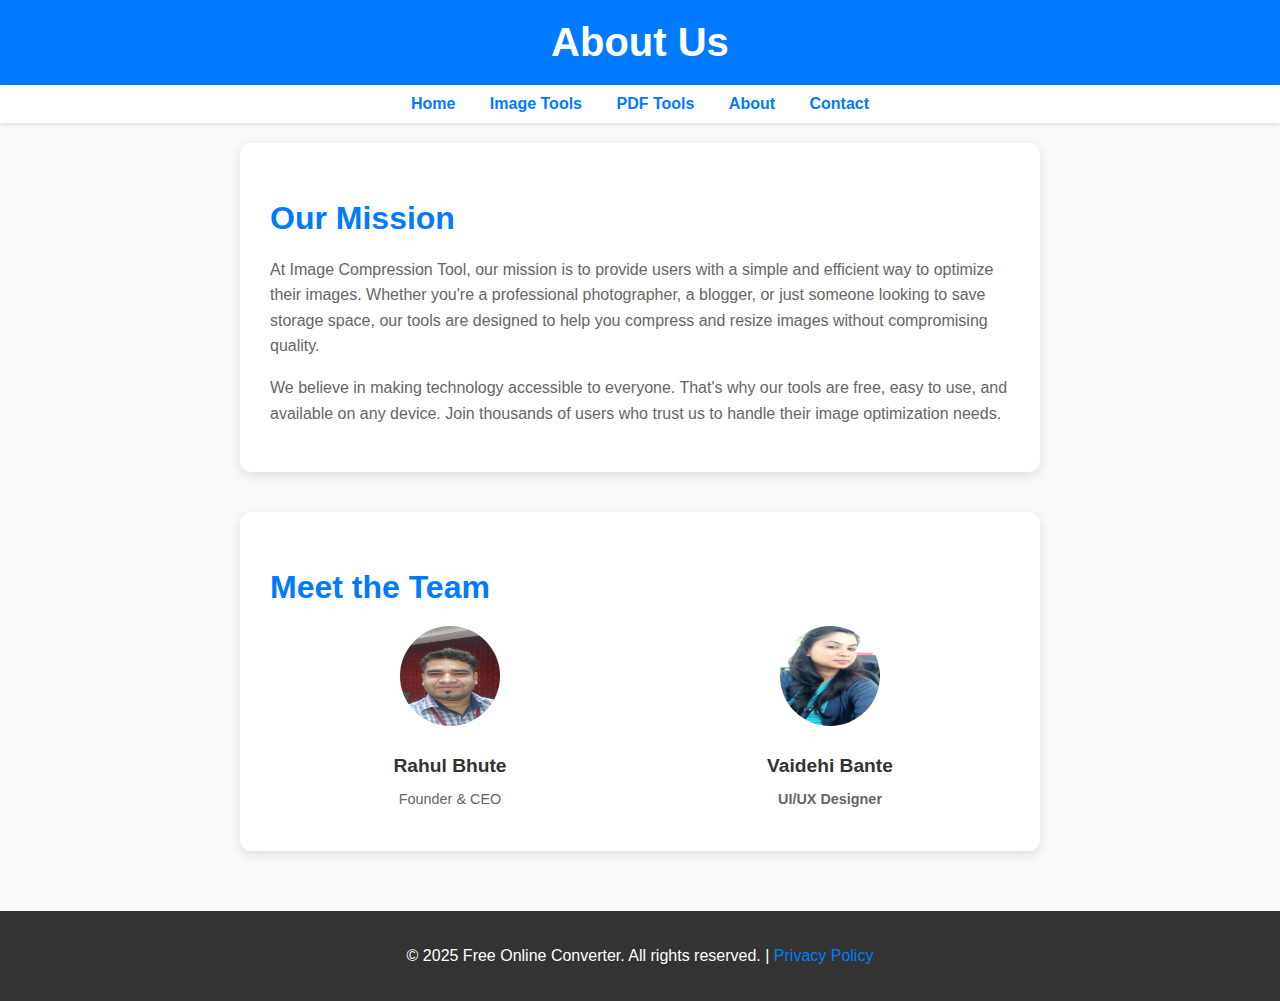
==== about.html @ 7b538f94 "Update about.html" ====
<!DOCTYPE html>
<html lang="en">
<head>
    <meta charset="UTF-8">
    <meta name="viewport" content="width=device-width, initial-scale=1.0">
    <meta name="description" content="Learn more about our image compression tool and the team behind it. We help you optimize images effortlessly.">
    <meta name="keywords" content="about image compression tool, image optimizer, about us">
    <meta name="author" content="Rahul Bhute">
    <title>About Us - Free Online Converter</title>
    <style>
        /* General Styles */
        body {
            font-family: 'Segoe UI', Tahoma, Geneva, Verdana, sans-serif;
            margin: 0;
            padding: 0;
            background-color: #f9f9f9;
            color: #333;
        }

        a {
            text-decoration: none;
            color: inherit;
        }

        /* Header */
        header {
            background-color: #007bff;
            color: #fff;
            padding: 20px;
            text-align: center;
            box-shadow: 0 4px 6px rgba(0, 0, 0, 0.1);
        }

        header h1 {
            margin: 0;
            font-size: 2.5rem;
        }

        /* Navigation */
        nav {
            background-color: #fff;
            padding: 10px;
            box-shadow: 0 2px 4px rgba(0, 0, 0, 0.1);
            text-align: center;
        }

        nav a {
            margin: 0 15px;
            font-size: 1rem;
            color: #007bff;
            font-weight: bold;
        }

        nav a:hover {
            color: #0056b3;
        }

        /* Main Content */
        main {
            padding: 20px;
            max-width: 800px;
            margin: 0 auto;
        }

        /* About Section */
        .about-section {
            background-color: #fff;
            padding: 30px;
            border-radius: 12px;
            box-shadow: 0 4px 12px rgba(0, 0, 0, 0.1);
            margin-bottom: 40px;
        }

        .about-section h2 {
            color: #007bff;
            font-size: 2rem;
            margin-bottom: 20px;
        }

        .about-section p {
            font-size: 1rem;
            line-height: 1.6;
            color: #666;
        }

        /* Team Section */
        .team-section {
            background-color: #fff;
            padding: 30px;
            border-radius: 12px;
            box-shadow: 0 4px 12px rgba(0, 0, 0, 0.1);
        }

        .team-section h2 {
            color: #007bff;
            font-size: 2rem;
            margin-bottom: 20px;
        }

        .team-grid {
            display: grid;
            grid-template-columns: repeat(auto-fit, minmax(200px, 1fr));
            gap: 20px;
        }

        .team-member {
            text-align: center;
        }

        .team-member img {
            width: 100px;
            height: 100px;
            border-radius: 50%;
            margin-bottom: 15px;
        }

        .team-member h3 {
            margin: 10px 0;
            font-size: 1.2rem;
            color: #333;
        }

        .team-member p {
            font-size: 0.9rem;
            color: #666;
        }

        /* Footer */
        footer {
            background-color: #333;
            color: #fff;
            text-align: center;
            padding: 20px;
            margin-top: 40px;
        }

        footer a {
            color: #007bff;
        }

        footer a:hover {
            text-decoration: underline;
        }

        /* Responsive Design */
        @media (max-width: 768px) {
            header h1 {
                font-size: 2rem;
            }

            .team-grid {
                grid-template-columns: repeat(auto-fit, minmax(150px, 1fr));
            }
        }

        @media (max-width: 480px) {
            nav a {
                display: block;
                margin: 10px 0;
            }

            .about-section, .team-section {
                padding: 20px;
            }
        }
    </style>
</head>
<body>
    <header>
        <h1>About Us</h1>
    </header>

    <nav>
        <a href="/FileConverterTool">Home</a>
        <a href="#">Image Tools</a>
        <a href="#">PDF Tools</a>
        <a href="/FileConverterTool/about.html">About</a>
        <a href="/FileConverterTool/contact.html">Contact</a>
    </nav>

    <main>
        <!-- About Section -->
        <section class="about-section">
            <h2>Our Mission</h2>
            <p>
                At Image Compression Tool, our mission is to provide users with a simple and efficient way to optimize their images. Whether you're a professional photographer, a blogger, or just someone looking to save storage space, our tools are designed to help you compress and resize images without compromising quality.
            </p>
            <p>
                We believe in making technology accessible to everyone. That's why our tools are free, easy to use, and available on any device. Join thousands of users who trust us to handle their image optimization needs.
            </p>
        </section>

        <!-- Team Section -->
        <section class="team-section">
            <h2>Meet the Team</h2>
            <div class="team-grid">
                <div class="team-member">
                    <img src="images/team-member1.jpg" alt="Rahul Bhute">
                    <h3>Rahul Bhute</h3>
                    <p>Founder & CEO</p>
                </div>
                <!--<div class="team-member">
                    <img src="images/team-member2.jpg" alt="Jane Smith">
                    <h3>Jane Smith</h3>
                    <p>Lead Developer</p>
                </div>-->
                <div class="team-member">
                    <img src="images/team-member3.jpg" alt="Vaidehi Bante">
                    <h3>Vaidehi Bante</p>
                    <p>UI/UX Designer</p>
                </div>
            </div>
        </section>
    </main>

    <footer>
        <p>&copy; 2025 Free Online Converter. All rights reserved. | <a href="#">Privacy Policy</a></p>
    </footer>
</body>
</html>
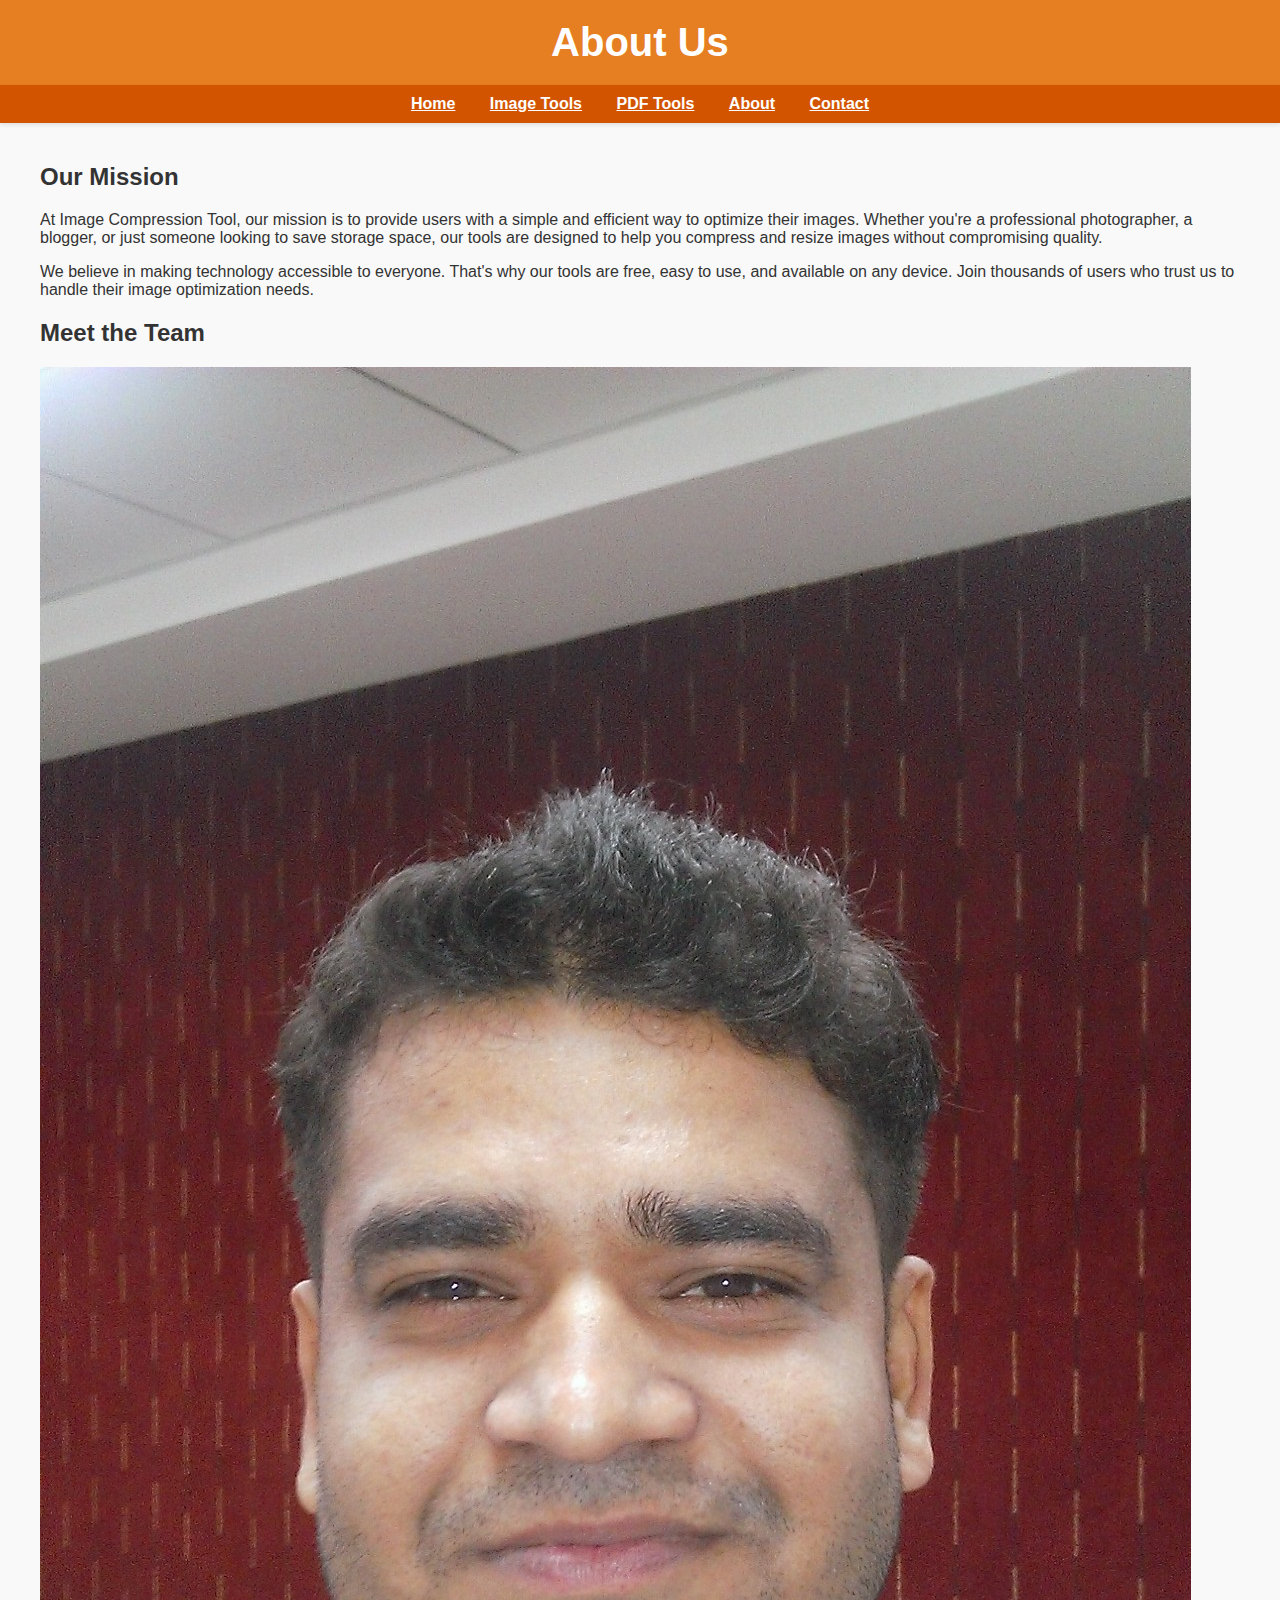
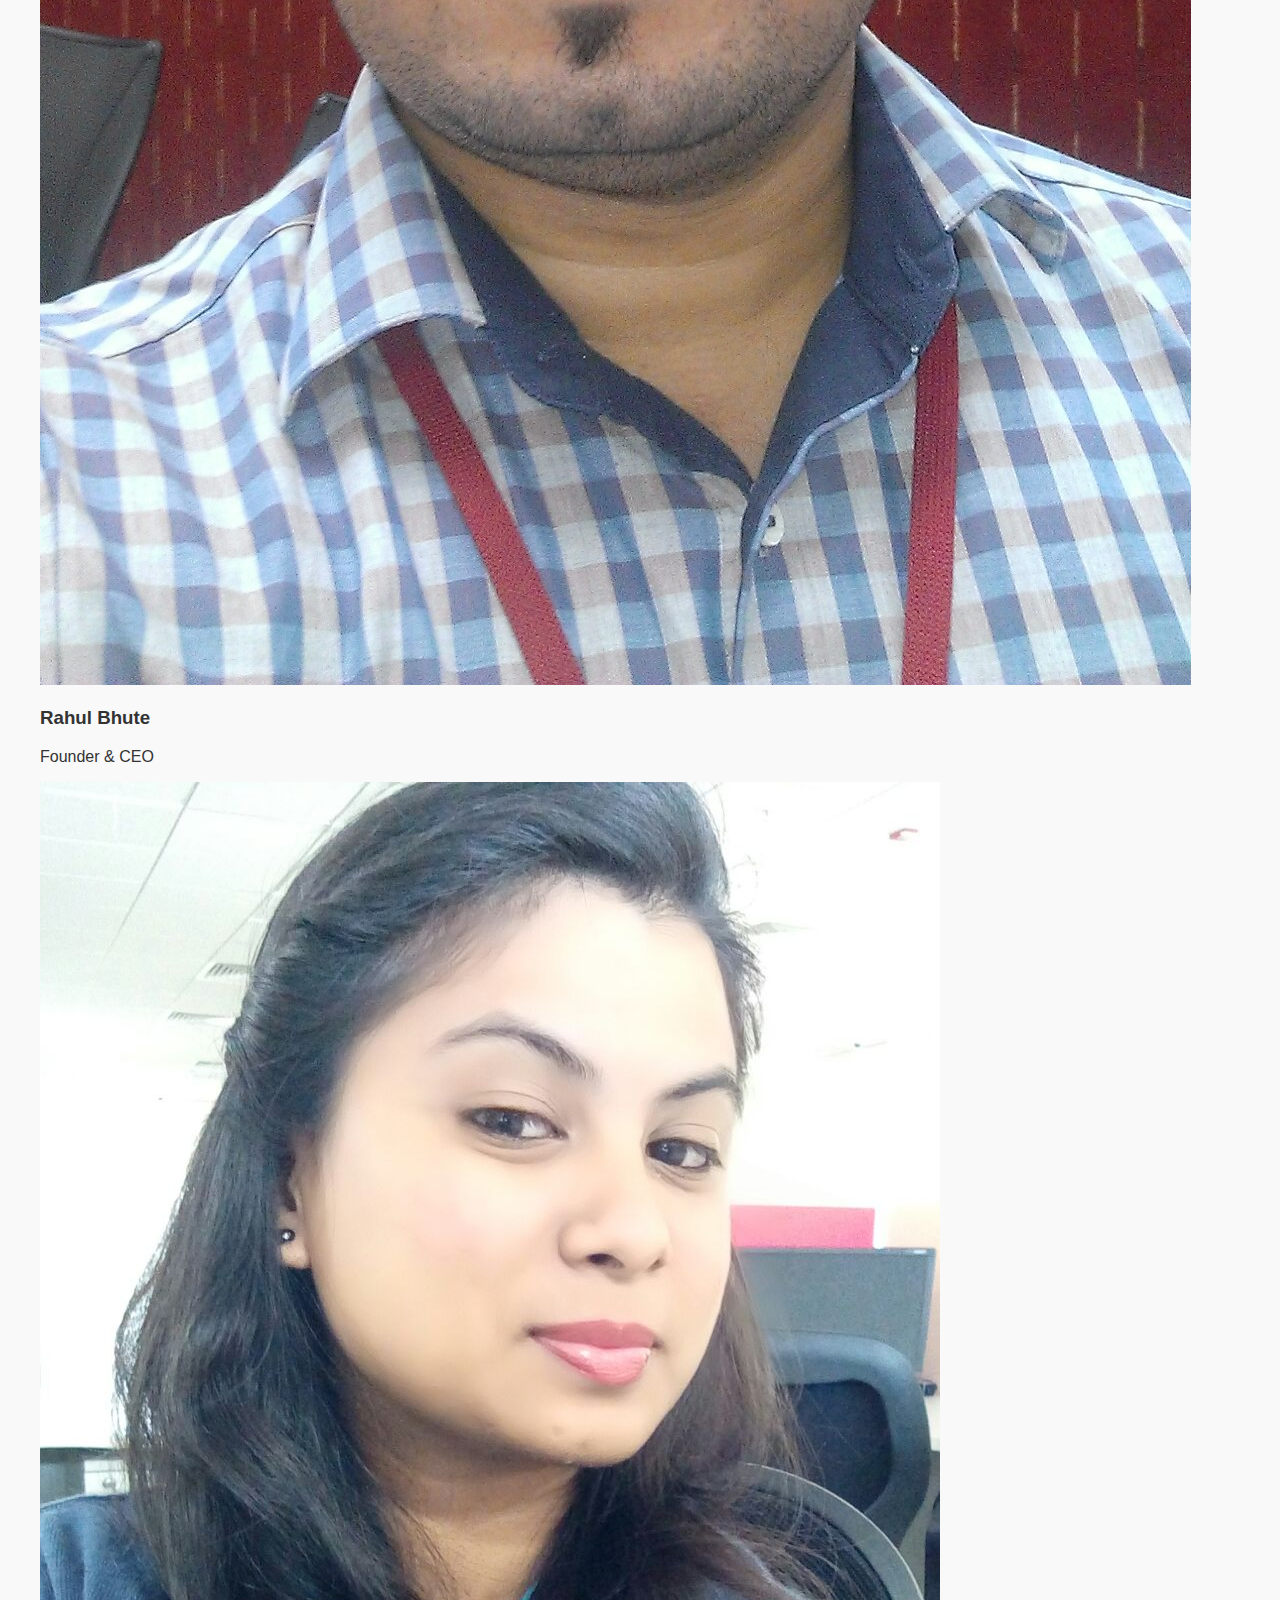
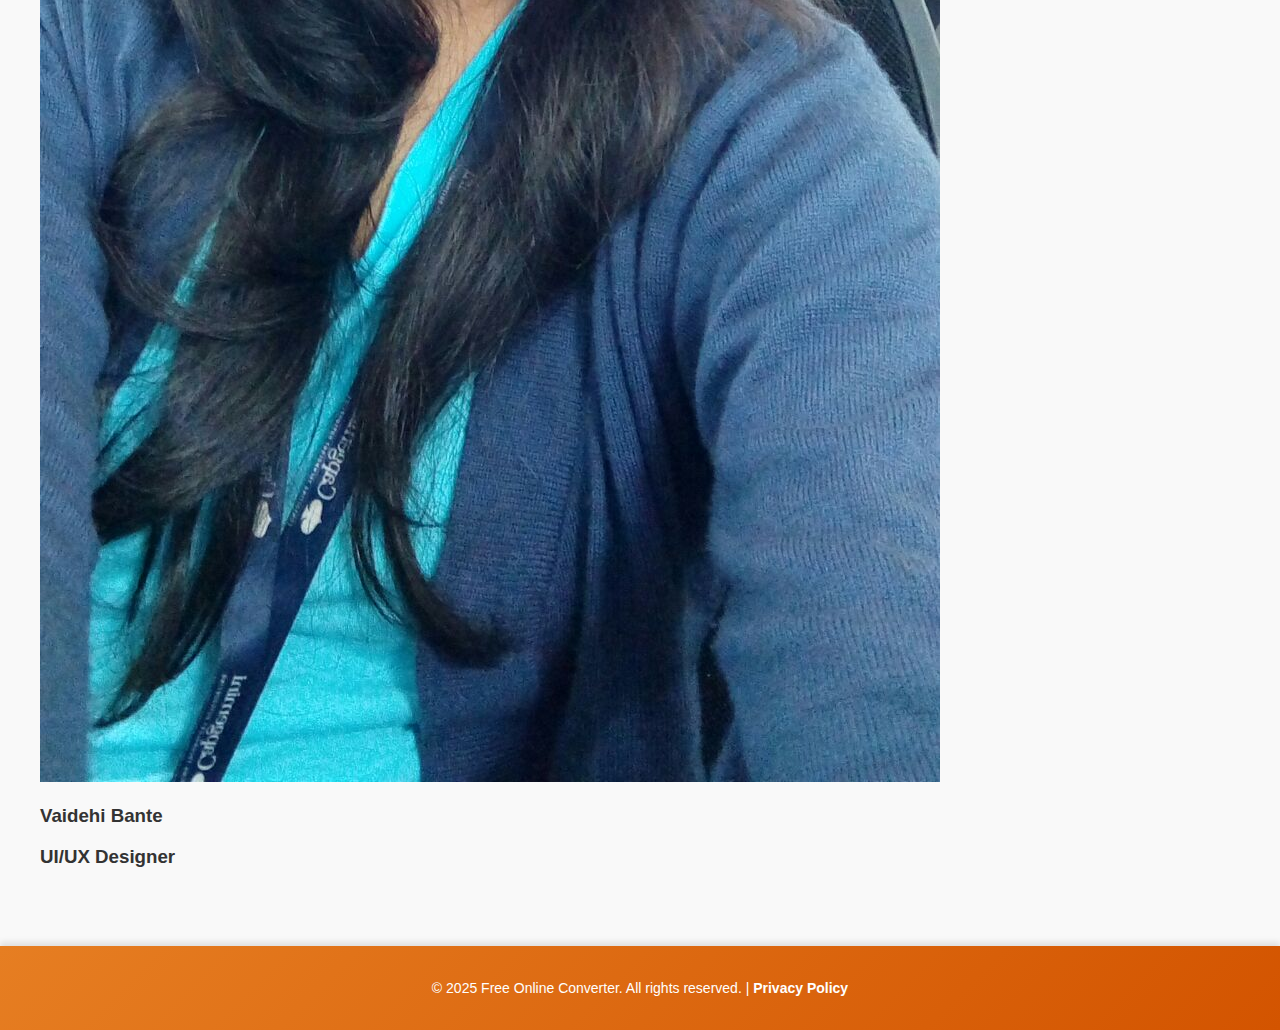
==== commit 4065190c: "Update about.html" ====
--- a/about.html
+++ b/about.html
@@ -7,163 +7,7 @@
     <meta name="keywords" content="about image compression tool, image optimizer, about us">
     <meta name="author" content="Rahul Bhute">
     <title>About Us - Free Online Converter</title>
-    <style>
-        /* General Styles */
-        body {
-            font-family: 'Segoe UI', Tahoma, Geneva, Verdana, sans-serif;
-            margin: 0;
-            padding: 0;
-            background-color: #f9f9f9;
-            color: #333;
-        }
-
-        a {
-            text-decoration: none;
-            color: inherit;
-        }
-
-        /* Header */
-        header {
-            background-color: #007bff;
-            color: #fff;
-            padding: 20px;
-            text-align: center;
-            box-shadow: 0 4px 6px rgba(0, 0, 0, 0.1);
-        }
-
-        header h1 {
-            margin: 0;
-            font-size: 2.5rem;
-        }
-
-        /* Navigation */
-        nav {
-            background-color: #fff;
-            padding: 10px;
-            box-shadow: 0 2px 4px rgba(0, 0, 0, 0.1);
-            text-align: center;
-        }
-
-        nav a {
-            margin: 0 15px;
-            font-size: 1rem;
-            color: #007bff;
-            font-weight: bold;
-        }
-
-        nav a:hover {
-            color: #0056b3;
-        }
-
-        /* Main Content */
-        main {
-            padding: 20px;
-            max-width: 800px;
-            margin: 0 auto;
-        }
-
-        /* About Section */
-        .about-section {
-            background-color: #fff;
-            padding: 30px;
-            border-radius: 12px;
-            box-shadow: 0 4px 12px rgba(0, 0, 0, 0.1);
-            margin-bottom: 40px;
-        }
-
-        .about-section h2 {
-            color: #007bff;
-            font-size: 2rem;
-            margin-bottom: 20px;
-        }
-
-        .about-section p {
-            font-size: 1rem;
-            line-height: 1.6;
-            color: #666;
-        }
-
-        /* Team Section */
-        .team-section {
-            background-color: #fff;
-            padding: 30px;
-            border-radius: 12px;
-            box-shadow: 0 4px 12px rgba(0, 0, 0, 0.1);
-        }
-
-        .team-section h2 {
-            color: #007bff;
-            font-size: 2rem;
-            margin-bottom: 20px;
-        }
-
-        .team-grid {
-            display: grid;
-            grid-template-columns: repeat(auto-fit, minmax(200px, 1fr));
-            gap: 20px;
-        }
-
-        .team-member {
-            text-align: center;
-        }
-
-        .team-member img {
-            width: 100px;
-            height: 100px;
-            border-radius: 50%;
-            margin-bottom: 15px;
-        }
-
-        .team-member h3 {
-            margin: 10px 0;
-            font-size: 1.2rem;
-            color: #333;
-        }
-
-        .team-member p {
-            font-size: 0.9rem;
-            color: #666;
-        }
-
-        /* Footer */
-        footer {
-            background-color: #333;
-            color: #fff;
-            text-align: center;
-            padding: 20px;
-            margin-top: 40px;
-        }
-
-        footer a {
-            color: #007bff;
-        }
-
-        footer a:hover {
-            text-decoration: underline;
-        }
-
-        /* Responsive Design */
-        @media (max-width: 768px) {
-            header h1 {
-                font-size: 2rem;
-            }
-
-            .team-grid {
-                grid-template-columns: repeat(auto-fit, minmax(150px, 1fr));
-            }
-        }
-
-        @media (max-width: 480px) {
-            nav a {
-                display: block;
-                margin: 10px 0;
-            }
-
-            .about-section, .team-section {
-                padding: 20px;
-            }
-        }
-    </style>
+    <link rel="stylesheet" href="styles.css">
 </head>
 <body>
     <header>
@@ -171,9 +15,9 @@
     </header>
 
     <nav>
-        <a href="/FileConverterTool">Home</a>
-        <a href="#">Image Tools</a>
-        <a href="#">PDF Tools</a>
+        <a href="/FileConverterTool/#">Home</a>
+        <a href="/FileConverterTool/image-tool.html">Image Tools</a>
+        <a href="/FileConverterTool/pdf-tool.html">PDF Tools</a>
         <a href="/FileConverterTool/about.html">About</a>
         <a href="/FileConverterTool/contact.html">Contact</a>
     </nav>
--- a/styles.css
+++ b/styles.css
@@ -0,0 +1,247 @@
+/* General Styles */
+body {
+    font-family: 'Segoe UI', Tahoma, Geneva, Verdana, sans-serif;
+    margin: 0;
+    padding: 0;
+    background-color: #f9f9f9;
+    color: #333;
+}
+
+/* Header */
+header {
+    background-color: #e67e22; /* Warm orange */
+    color: #fff;
+    padding: 20px;
+    text-align: center;
+    box-shadow: 0 4px 6px rgba(0, 0, 0, 0.1);
+}
+
+header h1 {
+    margin: 0;
+    font-size: 2.5rem;
+}
+
+/* Navigation */
+nav {
+    background-color: #d35400; /* Darker orange */
+    padding: 10px;
+    box-shadow: 0 2px 4px rgba(0, 0, 0, 0.1);
+    text-align: center;
+}
+
+nav a {
+    margin: 0 15px;
+    font-size: 1rem;
+    color: #fff;
+    font-weight: bold;
+}
+
+nav a:hover {
+    color: #f1c40f; /* Bright yellow for hover effect */
+}
+
+/* Main Content */
+main {
+    padding: 20px;
+    max-width: 1200px;
+    margin: 0 auto;
+}
+
+/* Compression Tool Section */
+#compression-tool {
+    background-color: #fff;
+    padding: 30px;
+    border-radius: 12px;
+    box-shadow: 0 4px 12px rgba(0, 0, 0, 0.1);
+    text-align: center;
+}
+
+#compression-tool input, #compression-tool button {
+    margin: 15px 0;
+    padding: 12px;
+    width: 100%;
+    max-width: 400px;
+    border: 1px solid #ddd;
+    border-radius: 8px;
+    font-size: 16px;
+    transition: all 0.3s ease;
+}
+
+#compression-tool input[type="range"] {
+    padding: 0;
+    border: none;
+}
+
+#compression-tool input:focus, #compression-tool select:focus {
+    border-color: #e67e22; /* Warm orange for focus */
+    outline: none;
+    box-shadow: 0 0 8px rgba(230, 126, 34, 0.3);
+}
+
+#compression-tool button {
+    background-color: #e67e22; /* Warm orange */
+    color: #fff;
+    border: none;
+    cursor: pointer;
+    font-weight: bold;
+}
+
+#compression-tool button:hover {
+    background-color: #d35400; /* Darker orange for hover */
+    transform: translateY(-2px);
+}
+
+#output {
+    margin-top: 20px;
+}
+
+#output a {
+    color: #e67e22; /* Warm orange */
+    text-decoration: none;
+    font-weight: bold;
+}
+
+#output a:hover {
+    text-decoration: underline;
+}
+
+/* Slider Styling */
+.slider-container {
+    margin: 20px 0;
+}
+
+.slider-container label {
+    display: block;
+    margin-bottom: 10px;
+    font-weight: bold;
+}
+
+.slider-container input[type="range"] {
+    width: 100%;
+    max-width: 400px;
+    cursor: pointer;
+}
+
+.slider-container .slider-value {
+    display: inline-block;
+    margin-left: 10px;
+    font-weight: bold;
+    color: #e67e22; /* Warm orange */
+}
+
+/* Ad Sections */
+#ad-top, #ad-bottom {
+    margin: 20px 0;
+    text-align: center;
+}
+
+/* Footer */
+footer {
+    background: linear-gradient(135deg, #e67e22, #d35400); /* Gradient orange */
+    color: #fff;
+    text-align: center;
+    padding: 20px;
+    margin-top: 40px;
+    font-size: 14px;
+    box-shadow: 0 -4px 6px rgba(0, 0, 0, 0.1);
+}
+
+footer a {
+    color: #fff;
+    text-decoration: none;
+    font-weight: bold;
+}
+
+footer a:hover {
+    text-decoration: underline;
+    color: #f1c40f; /* Bright yellow for hover effect */
+}
+
+/* Responsive Design */
+@media (max-width: 600px) {
+    header h1 {
+        font-size: 24px;
+    }
+
+    #compression-tool {
+        padding: 20px;
+    }
+
+    #compression-tool input, #compression-tool button {
+        font-size: 14px;
+    }
+}
+/* Responsive Design */
+@media (max-width: 768px) {
+	header h1 {
+		font-size: 2rem;
+	}
+
+	.tool-grid {
+		grid-template-columns: repeat(auto-fit, minmax(200px, 1fr));
+	}
+}
+
+@media (max-width: 480px) {
+	nav a {
+		display: block;
+		margin: 10px 0;
+	}
+
+	.tool-card {
+		padding: 15px;
+	}
+
+	.tool-card h3 {
+		font-size: 1.1rem;
+	}
+}
+/* Tool Categories */
+.tool-category {
+    margin-bottom: 40px;
+}
+
+.tool-category h2 {
+    color: #e67e22;
+    font-size: 2rem;
+    margin-bottom: 20px;
+    text-align: center;
+}
+
+.tool-grid {
+    display: grid;
+    grid-template-columns: repeat(auto-fit, minmax(250px, 1fr));
+    gap: 20px;
+}
+
+.tool-card {
+    background-color: #fff;
+    padding: 20px;
+    border-radius: 12px;
+    box-shadow: 0 4px 12px rgba(0, 0, 0, 0.1);
+    text-align: center;
+    transition: transform 0.3s ease, box-shadow 0.3s ease;
+}
+
+.tool-card:hover {
+    transform: translateY(-5px);
+    box-shadow: 0 6px 16px rgba(0, 0, 0, 0.15);
+    background-color: #f1c40f; /* Light blue background on hover */
+}
+
+.tool-card img {
+    width: 60px;
+    height: 60px;
+    margin-bottom: 15px;
+}
+
+.tool-card h3 {
+    margin: 10px 0;
+    font-size: 1.3rem;
+    color: #333;
+}
+
+.tool-card p {
+    font-size: 0.9rem;
+    color: #666;
+}
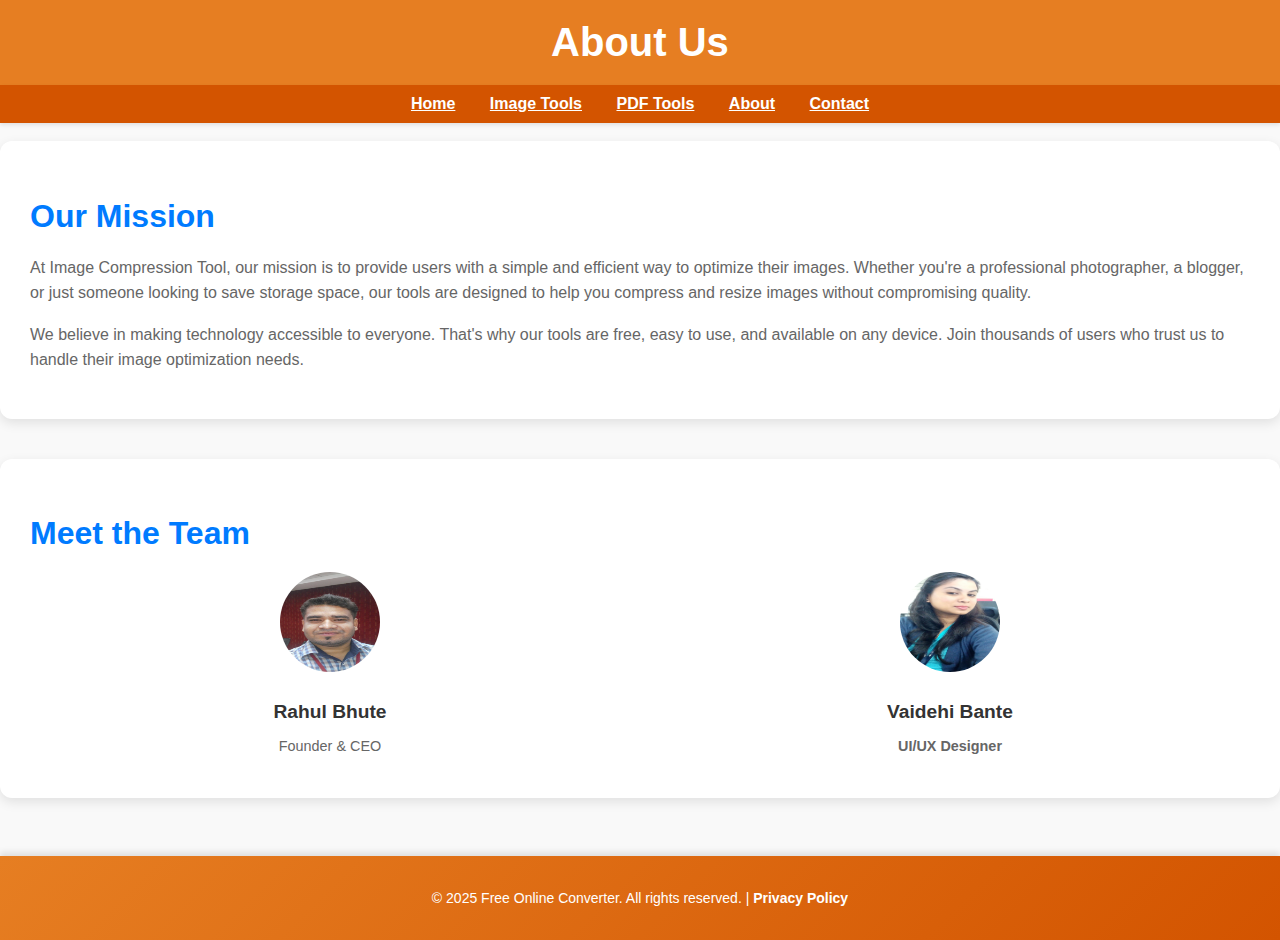
==== commit c15e9f65: "Update about.html" ====
--- a/about.html
+++ b/about.html
@@ -22,7 +22,7 @@
         <a href="/FileConverterTool/contact.html">Contact</a>
     </nav>
 
-    <main>
+    <maingenral>
         <!-- About Section -->
         <section class="about-section">
             <h2>Our Mission</h2>
@@ -55,7 +55,7 @@
                 </div>
             </div>
         </section>
-    </main>
+    </maingenral>
 
     <footer>
         <p>&copy; 2025 Free Online Converter. All rights reserved. | <a href="#">Privacy Policy</a></p>
--- a/styles.css
+++ b/styles.css
@@ -245,3 +245,70 @@
     font-size: 0.9rem;
     color: #666;
 }
+/* About Section */
+maingenral {
+    padding: 20px;
+    max-width: 800px;
+    margin: 0 auto;
+}
+.about-section {
+    background-color: #fff;
+    padding: 30px;
+    border-radius: 12px;
+    box-shadow: 0 4px 12px rgba(0, 0, 0, 0.1);
+    margin-bottom: 40px;
+}
+
+.about-section h2 {
+    color: #007bff;
+    font-size: 2rem;
+    margin-bottom: 20px;
+}
+
+.about-section p {
+    font-size: 1rem;
+    line-height: 1.6;
+    color: #666;
+}
+
+/* Team Section */
+.team-section {
+    background-color: #fff;
+    padding: 30px;
+    border-radius: 12px;
+    box-shadow: 0 4px 12px rgba(0, 0, 0, 0.1);
+}
+
+.team-section h2 {
+    color: #007bff;
+    font-size: 2rem;
+    margin-bottom: 20px;
+}
+
+.team-grid {
+    display: grid;
+    grid-template-columns: repeat(auto-fit, minmax(200px, 1fr));
+    gap: 20px;
+}
+
+.team-member {
+    text-align: center;
+}
+
+.team-member img {
+    width: 100px;
+    height: 100px;
+    border-radius: 50%;
+    margin-bottom: 15px;
+}
+
+.team-member h3 {
+    margin: 10px 0;
+    font-size: 1.2rem;
+    color: #333;
+}
+
+.team-member p {
+    font-size: 0.9rem;
+    color: #666;
+}
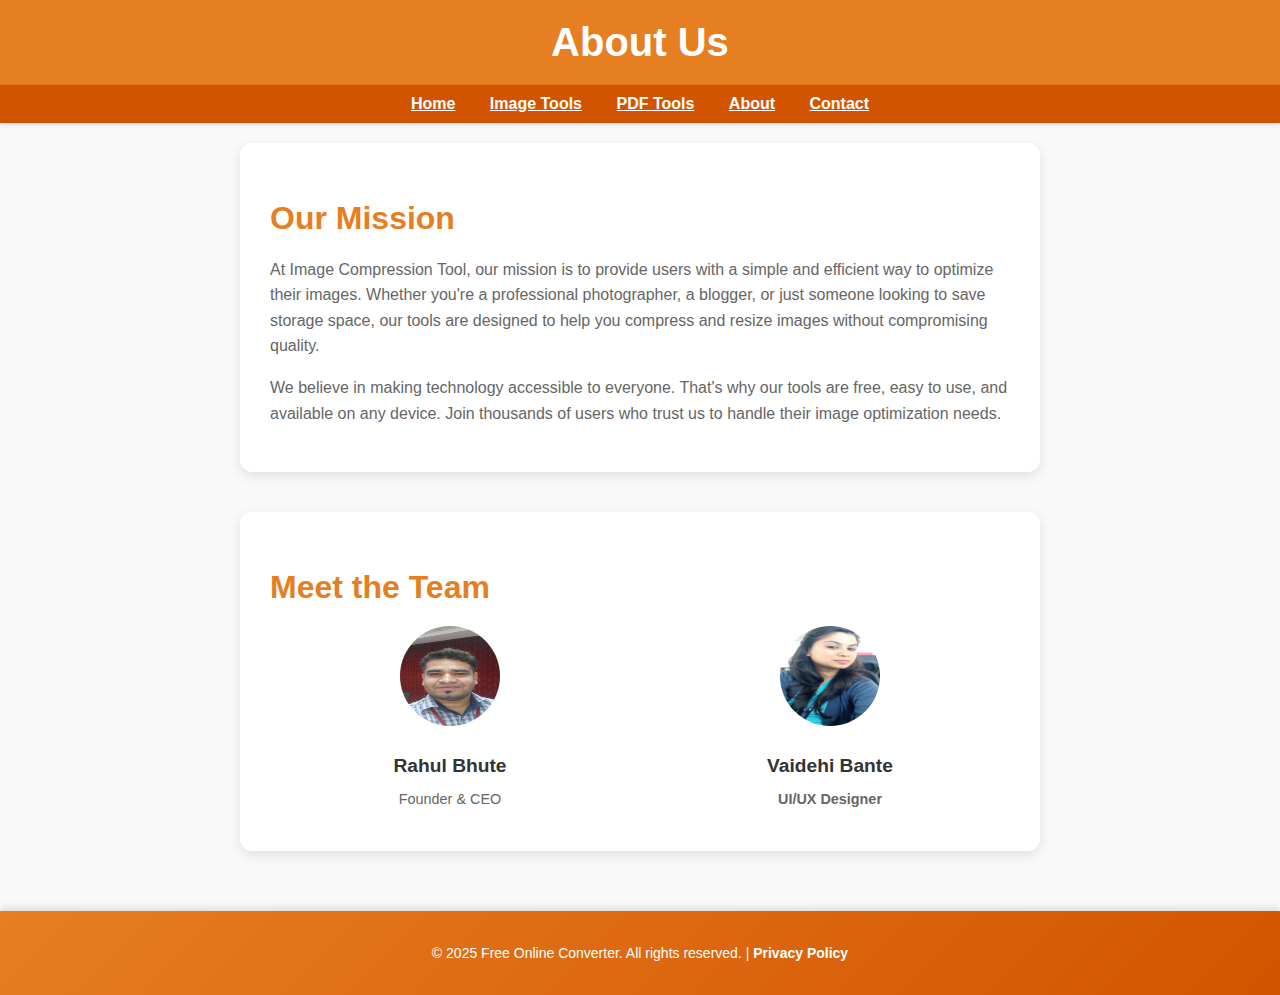
==== commit c166af5b: "Update about.html" ====
--- a/about.html
+++ b/about.html
@@ -8,6 +8,14 @@
     <meta name="author" content="Rahul Bhute">
     <title>About Us - Free Online Converter</title>
     <link rel="stylesheet" href="styles.css">
+    <style>
+        /* Main Content */
+        main {
+            padding: 20px !important;
+            max-width: 800px !important;
+            margin: 0 auto;
+        }
+    </style>
 </head>
 <body>
     <header>
@@ -22,7 +30,7 @@
         <a href="/FileConverterTool/contact.html">Contact</a>
     </nav>
 
-    <maingenral>
+    <main>
         <!-- About Section -->
         <section class="about-section">
             <h2>Our Mission</h2>
@@ -55,7 +63,7 @@
                 </div>
             </div>
         </section>
-    </maingenral>
+    </main>
 
     <footer>
         <p>&copy; 2025 Free Online Converter. All rights reserved. | <a href="#">Privacy Policy</a></p>
--- a/styles.css
+++ b/styles.css
@@ -260,7 +260,7 @@
 }
 
 .about-section h2 {
-    color: #007bff;
+    color: #e67e22;
     font-size: 2rem;
     margin-bottom: 20px;
 }
@@ -280,7 +280,7 @@
 }
 
 .team-section h2 {
-    color: #007bff;
+    color: #e67e22;
     font-size: 2rem;
     margin-bottom: 20px;
 }
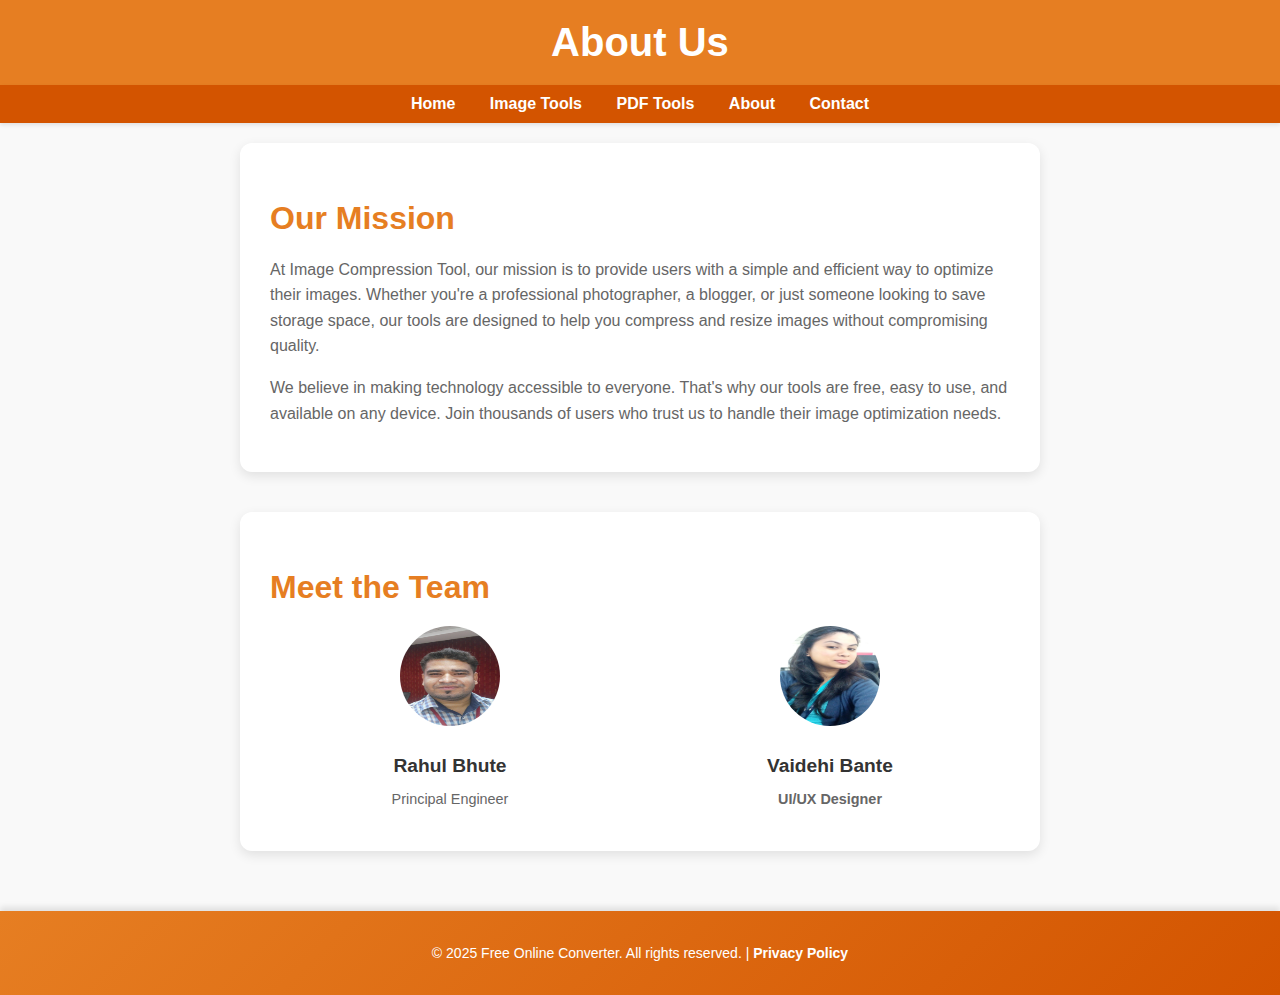
==== commit c9454213: "Update about.html" ====
--- a/about.html
+++ b/about.html
@@ -49,7 +49,7 @@
                 <div class="team-member">
                     <img src="images/team-member1.jpg" alt="Rahul Bhute">
                     <h3>Rahul Bhute</h3>
-                    <p>Founder & CEO</p>
+                    <p>Principal Engineer</p>
                 </div>
                 <!--<div class="team-member">
                     <img src="images/team-member2.jpg" alt="Jane Smith">
--- a/styles.css
+++ b/styles.css
@@ -40,6 +40,21 @@
     color: #f1c40f; /* Bright yellow for hover effect */
 }
 
+a:link {
+  text-decoration: none !important;
+}
+
+a:visited {
+  text-decoration: none !important;
+}
+
+a:hover {
+  text-decoration: underline !important;
+}
+
+a:active {
+  text-decoration: underline !important;
+}
 /* Main Content */
 main {
     padding: 20px;
@@ -246,11 +261,6 @@
     color: #666;
 }
 /* About Section */
-maingenral {
-    padding: 20px;
-    max-width: 800px;
-    margin: 0 auto;
-}
 .about-section {
     background-color: #fff;
     padding: 30px;
@@ -312,3 +322,104 @@
     font-size: 0.9rem;
     color: #666;
 }
+/* Contact Form Section */
+.contact-form {
+    background-color: #fff;
+    padding: 30px;
+    border-radius: 12px;
+    box-shadow: 0 4px 12px rgba(0, 0, 0, 0.1);
+    margin-bottom: 40px;
+}
+
+.contact-form h2 {
+    color: #e67e22;
+    font-size: 2rem;
+    margin-bottom: 20px;
+}
+
+.contact-form label {
+    display: block;
+    margin-bottom: 8px;
+    font-weight: bold;
+}
+
+.contact-form input, .contact-form textarea {
+    width: 100%;
+    padding: 12px;
+    margin-bottom: 20px;
+    border: 1px solid #ddd;
+    border-radius: 8px;
+    font-size: 1rem;
+    transition: all 0.3s ease;
+}
+
+.contact-form input:focus, .contact-form textarea:focus {
+    border-color: #f1c40f;
+    outline: none;
+    box-shadow: 0 0 8px rgba(0, 123, 255, 0.3);
+}
+
+.contact-form button {
+    background-color: #f1c40f;
+    color: #fff;
+    border: none;
+    padding: 12px 24px;
+    border-radius: 8px;
+    cursor: pointer;
+    font-size: 1rem;
+    font-weight: bold;
+    transition: background-color 0.3s ease;
+}
+
+.contact-form button:hover {
+    background-color: #e67e22;
+}
+
+/* Contact Info Section */
+.contact-info {
+    background-color: #fff;
+    padding: 30px;
+    border-radius: 12px;
+    box-shadow: 0 4px 12px rgba(0, 0, 0, 0.1);
+    margin-bottom: 40px;
+}
+
+.contact-info h2 {
+    color: #e67e22;
+    font-size: 2rem;
+    margin-bottom: 20px;
+}
+
+.contact-info p {
+    font-size: 1rem;
+    line-height: 1.6;
+    color: #666;
+}
+
+/* Google Map Section */
+.map-section {
+    margin-bottom: 40px;
+}
+
+.map-section iframe {
+    width: 100%;
+    height: 300px;
+    border: none;
+    border-radius: 12px;
+    box-shadow: 0 4px 12px rgba(0, 0, 0, 0.1);
+}
+#resize-tool {
+    background-color: #fff;
+    padding: 20px;
+    border-radius: 8px;
+    box-shadow: 0 0 10px rgba(0, 0, 0, 0.1);
+    text-align: center;
+}
+#download-link {
+    /*display: none;
+    padding: 10px 20px;
+    background-color: #333;
+    color: #fff;
+    text-decoration: none;
+    border-radius: 5px;*/
+}
